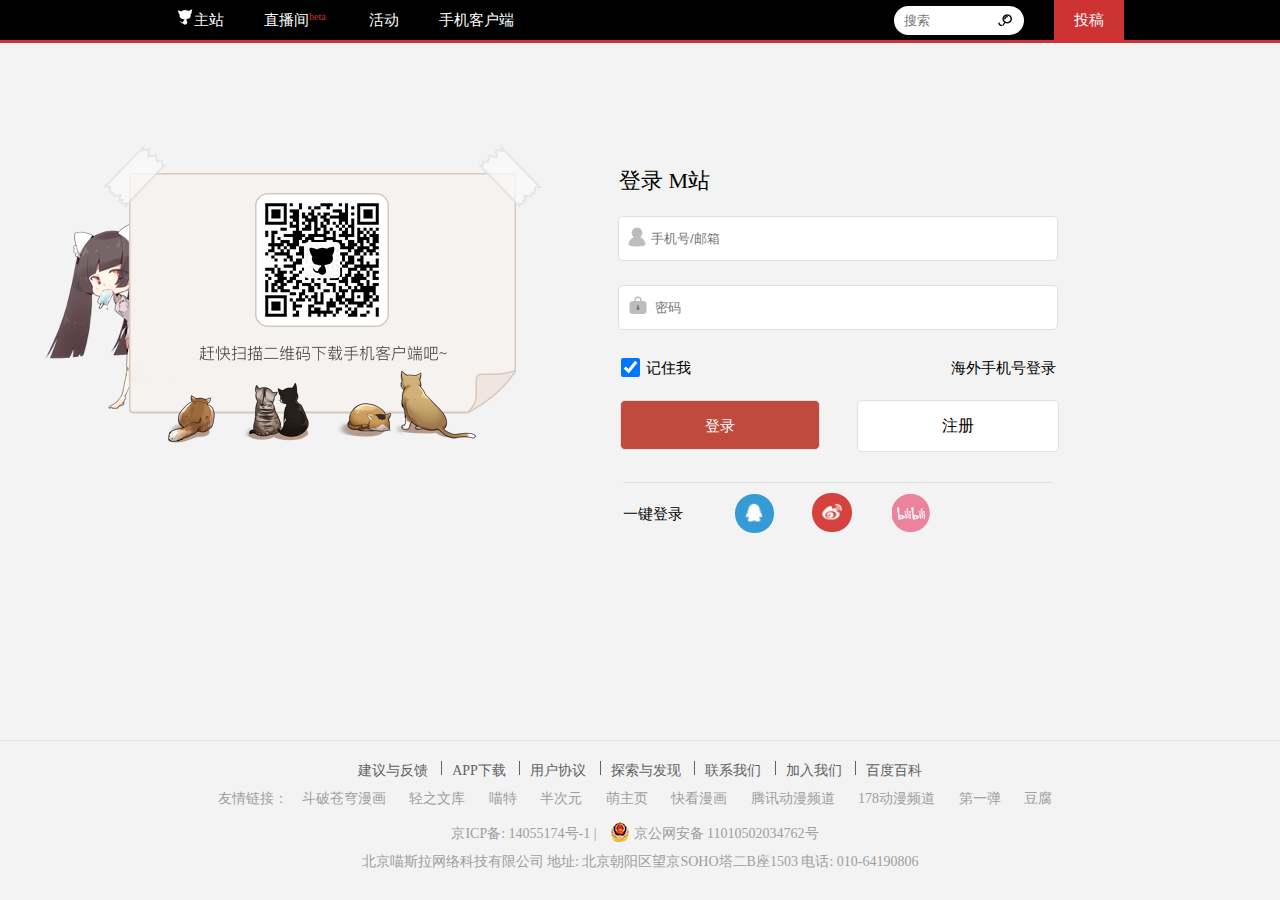
==== maoerLogin.html @ 19be35df "Add files via upload" ====
<!DOCTYPE html>
<html>
	<head>
		<meta charset="UTF-8">
		<meta name="viewport" content="width=device-width, initial-scale=1.0">
		<meta http-equiv="X-UA-Compatible" content="ie=edge">
		<title>maoer登录页</title>
		<link rel="stylesheet" href="css/maoerBases.css"/>
		<link rel="stylesheet" href="css/maoerHeader.css"/>
		<link rel="stylesheet" href="css/maoerFooter.css"/>
		<link rel="stylesheet" href="css/maoerlogin.css"/>
	</head>
	<body id="desktop">
		<div id="header">
        	<div id="header-content" >
            	<div class="nav">
               		<ul class="header-nav">
               			<li>
               				<div class="homepage-l">
                    			<a href="maoerMain.html">
                    				<div class="login-img"></div>主站	
                            	</a>     
              				</div>
               			</li>    
                    	<li>
                        	<a href="#">直播间<span class="beta">beta</span></a>  
                    	</li>
                    	<li>
                        	<a href="#">活动</a>
                    	</li>
                    	<li>
                       		 <a href="#">手机客户端</a>
                   		 </li>
                	</ul>
               	 	<ul class="header-opts">
                   		<li>
                        	<form action="">
                        		<input type="text" autocomplete="off" placeholder="搜索" style="outline: none;"/>
    							<button class="btn icon submit" type="submit" title="搜索"></button>
                       		 </form>
                   		</li>
                    	<li>
                       		 <a href="#" class="header-opts-right">投稿</a>
                  		</li>
                	</ul> 
            	</div>
        	</div>
    	</div>
 		<div id="login-content">
    		<div class="login-main-content">
    			<!--登录页二维码-->
    			<div class="main-content-left">
    				<img src="img/downloadapp.png"/>
    			</div>
    			<!--登录注册框-->
    			<div class="main-content-right log-pos">
    				<form action="">
						<span class="login-title typ-cnv">登录 M站</span>
						<input type="text" placeholder="手机号/邮箱"/>
						<i class="icon-phone icon-size ipos typ-cnv"></i>
						<input type="password" placeholder=" 密码"/>
						<i class="icon-pwd icon-size ipos typ-cnv"></i>
    					<div class="check-row">
    						<input type="checkbox" checked="checked" class="log-pos"/>
    						<span class="typ-cnv">记住我</span>
    						<a>海外手机号登录</a>
    					</div>
						<input type="button" value="登录" class="login-row-left">
    					<a href="maoerRegister.html" class="login-row-right typ-cnv">注册</a>
    					<div class="check-container">
							<span class="log-pos">一键登录</span>
							<a href="#">
								<img src="img/header/M站登录.png" alt="qq登录">
							</a>
							<a href="#">
								<img src="img/header/blog-icon.png" alt="微博登录">
							</a>
							<a href="#">
								<img src="img/header/bilibili-icon.png" alt="哔哩哔哩登录">
							</a>
						</div>
    				</form>
    			</div>
    		</div>
		</div>
    	<!--登录底部-->
    	<div id="footer">
	    	<p class="footer-row about-us">
	    		<a href="#">建议与反馈</a>
	    		<a href="#">APP下载</a>
	    		<a href="#">用户协议</a>
	    		<a href="#">探索与发现</a>
	    		<a href="#">联系我们</a>
	    		<a href="#">加入我们</a>
	    		<a href="#">百度百科</a>
	    	</p>
	    	<p class="footer-row links">
	    		友情链接：
	    		<a href="#">斗破苍穹漫画</a>
	    		<a href="#">轻之文库</a>
	    		<a href="#">喵特</a>
	    		<a href="#">半次元</a>
	    		<a href="#">萌主页</a>
	    		<a href="#">快看漫画</a>
	    		<a href="#">腾讯动漫频道</a>
	    		<a href="#">178动漫频道</a>
	    		<a href="#">第一弹</a>
	    		<a href="#">豆腐</a>
	    	</p>
	    	<p class="footer-row ">京ICP备: 14055174号-1 |
	    		<a href="#" class="baicon">
	    			<img src="img/beianicon.png" alt="京公网安备11010502034762号" />
	    			京公网安备 11010502034762号
	    		</a>
	    	</p>
    		<p class="footer-row">北京喵斯拉网络科技有限公司 地址: 北京朝阳区望京SOHO塔二B座1503 电话: 010-64190806</p>
    	</div>
	</body>
</html>
---- css/maoerBases.css ----
*{
    margin: 0;
    padding:0;
}
#desktop{
    width: 100%;
    background: #f3f3f3;
}
a{
	text-decoration: none;
}
li{
	list-style: none;
}
a:hover{
	color: #cd3333;
}
input{
	outline: none;
}
.ipos{
	position: relative;
}
.icon-size{
	width: 20px;
	height: 20px;
	background-image: url(../img/header/sprite-icons.a1a8f705.png);
}
.typ-cnv{
	display: inline-block;
}
---- css/maoerHeader.css ----
#header{
    height: 40px;
    background:black; 
    border-bottom: 3px solid #cd3333;
}
#header-content{
    margin: 0 auto;
    width:968px;
    height: 100%;
    overflow: hidden;
    text-align: center;
    line-height: 40px;
    position: relative;
}
.header-opts>li{
	float: right;
}
.header-opts-left{
	position: absolute;
	right: 70px;
	padding: 0 20px;
}
.header-opts-right{
	position: absolute;
	right: 0px;
	width: 70px;
	background: #cd3333;
}
.header-nav>li{
    float: left;
}
.beta{
	display: inline-block;
	position: absolute;
	top: -3px;
	font-size: 10px;
	color:#cd3333;
	height: 40px;
}
#header a{
    font-size: 15px;
    text-decoration: none;
    color:white;
}
#header a:hover{
	color:#cd3333;
}
#header .header-opts-right:hover{
	color: white;
	background: #ee2c2c;
}
.homepage>a{
	padding:1px 20px 0px 0px;
}
.header-nav>li:nth-child(2)>a{
	padding: 0px 40px 0px 20px;
}
.header-nav>li:nth-child(3)>a{
	padding: 0px 20px 0px;
}
.header-nav>li:last-child>a{
	padding: 0px 20px 0px;
}
.homepage>a::before{
	content: "";
	display: block;
	float: left;
	margin-top: 12px;
	margin-left: 15px;
	width: 18px;
	height: 17px;
	background-image: url(../img/header/sprite-icons.a1a8f705.png);
	background-position: -20px -522px;
}
.homepage-l{
	float: left;
	padding: 0 20px;
}
.login-img{
	display: inline-block;
	width: 18px;
	height: 17px;
	background-image: url(../img/header/sprite-icons.a1a8f705.png);
	background-position: -112px -498px;
}
.login-img:hover{
	background-image: url(../img/header/sprite-icons.a1a8f705.png);
	background-position: -20px -522px;
}
.header-opts form{
	position: relative;
	width: 130px;
	height: 40px;
	right: 100px;
}
.header-opts input{
	width: 86px;
	height: 29px;
	border-radius: 20px;
	padding: 0 34px 0 10px;
	border: none;
}
.header-opts .icon{
	top: 164px;
	right: 245px;
	border-top-right-radius: 20px;
    border-bottom-right-radius: 20px;
}
.header-opts .icon::before{
	content: "";
	display: block;
	position: absolute;
	top: 12px;
	right: 10px;
	width: 18px;
	height: 18px;
	background-image: url(../img/header/sprite-icons.a1a8f705.png);
	background-position: -536px -140px;
}
---- css/maoerFooter.css ----
#footer{
	width:100%;
	height: 127px;
	border-top: 1px solid #e0e0e0;
	margin-top: 50px;
	padding: 10px 0px;
	font-size: 14px;
}
#footer>p{
	display: block;
	margin: 10px 0px;
	text-align: center;
	color: #9e9e9e;
}
.about-us>a,.links>a{
	margin: 0px 10px;
}
.footer-row>a{
	color: #9e9e9e;
}
.about-us>a{
	color: #616161;
}
.about-us>a:first-child~a:before{
	content: "";
	position: relative;
	display: inline-block;
	height: 14px;
	border-right: 1px solid #616161;
	left: -10px;
}
.footer-row img{
	position: relative;
	bottom: -4px;
}
.baicon{
	margin: 0px 10px;
}
---- css/maoerlogin.css ----
#login-content{
	margin: 0;
}
.main-content-right input,.login-title{
	box-sizing: border-box;
}
.login-main-content{
	overflow: hidden;
}
.log-pos{
	position: relative;
}
.login-row-right{	
	text-align: center;
	line-height: 50px;
	width: 200px;
	height: 50px;
	border-radius: 5px;
}
.login-row-left,.login-row-left:hover{
	color: #fff;
}
.login-row-right,.login-row-right:hover{
	color: #000;
}
.login-main-content{
	margin: 0 auto;
	width: 1190px;
	margin-top: 100px;
}
.login-title{
	font: 22px "微软雅黑";
	padding:0 0 20px 14px;
}
.main-content-right{
	float: right;	
	height: 547px;
	right: 170px;
}
.main-content-right>form{
	width: 460px;
	height: 399px;
	margin-top: 23px;
}
.main-content-left{
	float: left;
	height: 300px;
	width: 497px;
}
.main-content-right input{
	width: 440px;
	height: 45px;
	padding: 5px 10px 5px 32px;
	margin-left: 13px;
	border-radius: 5px;
	border: 1px solid#e0e0e0;
}
.icon-size{
	top:-34px;
	left: 23px;
}
.icon-phone{
	background-position: -488px -366px;
}
.icon-pwd{
	background-position: -513px -133px;
}
.check-row{
	font: 15px "微软雅黑";
	overflow: hidden;
}
.check-row>input{
	width: 19px;
	height: 19px;
	margin: 0; 
	top: 4px;
	left: 16px;
}
.check-row>span{	
	margin-left: 18px;
	margin-right: 256px;
}
input.login-row-left{
	background-color: #c14a3f;
	margin: 22px 33px 0px 15px;
	padding: 0;
	text-align: center;
	line-height: 50px;
	width: 200px;
	height: 50px;
	border-radius: 5px;
	font-size: 15px;
}
.login-row-right{		
	background-color: #fff;	
	border: 1px solid#e0e0e0;
}
.check-container{		
	width: 430px;
	height: 88px;
	border-top: 1px solid #e0e0e0;
	margin: 30px 0px 0px 18px;
}
.check-container>span{
	font: 15px "微软雅黑";
	margin-right: 30px;
	top:-14px;
}
.check-container>a>img{
	margin: 10px 17px 0 17px;
}
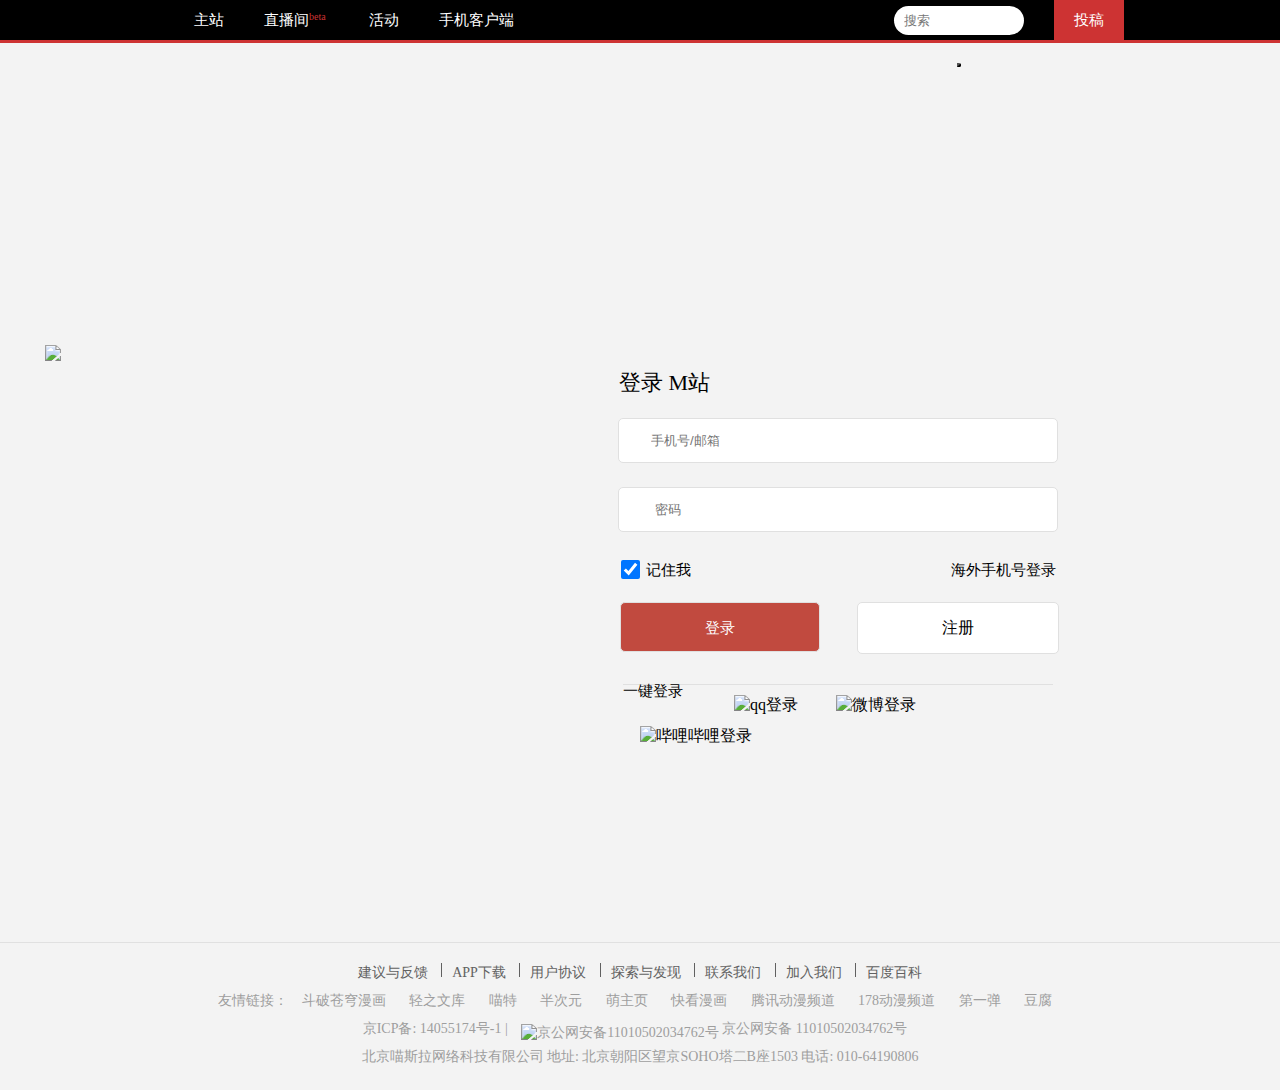
==== commit f0799065: "Add files via upload" ====
--- a/maoerLogin.html
+++ b/maoerLogin.html
@@ -50,7 +50,7 @@
     		<div class="login-main-content">
     			<!--登录页二维码-->
     			<div class="main-content-left">
-    				<img src="img/downloadapp.png"/>
+    				<img src="img/login/downloadapp.png"/>
     			</div>
     			<!--登录注册框-->
     			<div class="main-content-right log-pos">
@@ -70,13 +70,13 @@
     					<div class="check-container">
 							<span class="log-pos">一键登录</span>
 							<a href="#">
-								<img src="img/header/M站登录.png" alt="qq登录">
+								<img src="img/login/M站登录.png" alt="qq登录">
 							</a>
 							<a href="#">
-								<img src="img/header/blog-icon.png" alt="微博登录">
+								<img src="img/login/blog-icon.png" alt="微博登录">
 							</a>
 							<a href="#">
-								<img src="img/header/bilibili-icon.png" alt="哔哩哔哩登录">
+								<img src="img/login/bilibili-icon.png" alt="哔哩哔哩登录">
 							</a>
 						</div>
     				</form>
--- a/css/maoerBases.css
+++ b/css/maoerBases.css
@@ -3,11 +3,13 @@
     padding:0;
 }
 #desktop{
-    width: 100%;
+	min-width: 990px;
+	width:100%;
     background: #f3f3f3;
 }
 a{
 	text-decoration: none;
+	color: black;
 }
 li{
 	list-style: none;
@@ -28,4 +30,16 @@
 }
 .typ-cnv{
 	display: inline-block;
+}
+.show-icon{
+	display: block;
+	width: 25px;
+	height: 25px;
+	margin-right: 10px;
+	background-image: url(../img/body/catalog_icons.png);
+}
+.icon-common::before{
+	display: inline-block;
+	content: "";	
+	background-image: url(../img/header/sprite-icons.a1a8f705.png);
 }--- a/css/maoerHeader.css
+++ b/css/maoerHeader.css
@@ -1,16 +1,19 @@
 #header{
+    height: 245px;
+    margin: 0 auto;
+}
+.nav{
+	margin: 0 auto;
+    width:968px;
     height: 40px;
-    background:black; 
-    border-bottom: 3px solid #cd3333;
-}
-#header-content{
-    margin: 0 auto;
-    width:968px;
-    height: 100%;
-    overflow: hidden;
     text-align: center;
     line-height: 40px;
     position: relative;
+}
+#header-content{
+    background:black; 
+	border-bottom: 3px solid #cd3333;
+
 }
 .header-opts>li{
 	float: right;
@@ -106,14 +109,149 @@
 	border-top-right-radius: 20px;
     border-bottom-right-radius: 20px;
 }
-.header-opts .icon::before{
-	content: "";
-	display: block;
+.header-opts .icon::before{	
 	position: absolute;
 	top: 12px;
 	right: 10px;
 	width: 18px;
+	height: 18px;	
+	background-position: -536px -140px;
+}
+#header-nav{
+	width: 100%;
+	height: 165px;
+	margin: 0 auto;
+}
+.nav-top{
+	width: 100%;
+	height: 100%;
+	
+}
+#header-content .nav>form{
+	position: absolute;
+	width: 220px;
+	height: 40.5px;
+	top: 150px;
+	right: 0;
+	z-index: 999;
+}
+#header-content .nav>form>input{
+	width: 172px;
+	height: 25px;
+	border-radius: 20px;
+	opacity: 0.9;
+	padding: 0px 34px 0px 10px;
+}
+.nav-top>.top-pic{
+	position:relative;
+    width: 100%;
+	background: url(../img/header/soundback.86e25ebd.png);
+	transform: matrix(1,0,0,1,0,0);
+    height: 165px;
+    left: 0;
+    right: 0;
+    background-position: top;
+    background-repeat: no-repeat;
+}
+#header-content>.nav>form>.icon{
+	top: 164px;
+	right: 245px;
+	border-top-right-radius: 20px;
+    border-bottom-right-radius: 20px;
+}
+#header-content>div.nav>form>.icon::before{
+	position: absolute;
+	top: 13px;
+	right: 10px;
+	width: 18px;
 	height: 18px;
-	background-image: url(../img/header/sprite-icons.a1a8f705.png);
 	background-position: -536px -140px;
 }
+.nav-main{
+	width: 100%;
+	height: 36px;
+	background-color: #fff;
+	line-height: 36px;		
+	box-shadow:0 0 2px #666;
+	text-align:center;
+	position: relative;
+}
+.nav-topcatalog{
+	width: 100%;
+	position: absolute;
+	left: 0;
+	top: 0;
+	transform: matrix(1,0,0,1,0,0);
+	background-position: top;
+}
+.nav-main .topcatalog{	
+	display: inline-block;
+	padding: 0 10px 0 10px;
+}
+#header-nav .nav-main a{
+	font-size: 15px;
+	color: #000;
+}
+.topcatalog-broadcast-img{
+	width: 96px;
+	height: 18px;
+	margin: -2px;
+	background: url(../img/header/sprite-icons.a1a8f705.png) -267px -204px;
+}
+.topcatalog-lives-img{
+	display: inline-block;
+	width: 51px;
+	height: 13px;
+	background: url(../img/header/sprite-icons.a1a8f705.png) -316px -222px;
+}
+.topcatalog-radio-img{
+	display: inline-block;
+	width: 22px;
+	height: 20px;
+	margin: 0 2px -4px 2px;
+	background: url(../img/header/sprite-icons.a1a8f705.png) -286px -475px;
+}
+.nav-main .topcatalog-broadcast-img:hover{
+	background: url(../img/header/sprite-icons.a1a8f705.png) -88px -240px;
+}
+.nav-main .topcatalog-lives-img:hover{
+	background: url(../img/header/sprite-icons.a1a8f705.png) -265px -222px;
+}
+.topcatalog-radio-img:hover{
+	background: url(../img/header/sprite-icons.a1a8f705.png) -312px -475px;
+}
+#header-nav div.nav-main a:hover{
+	color: #cd3333;
+}
+#header-nav .subnav{
+	background:white;
+	width: 128px;
+	position: absolute;
+	display: none;
+	box-shadow:  0 2px 5px white;
+	font-size: 12px;
+	text-align: left;
+	box-sizing: border-box;
+	cursor: pointer;
+	border: 1px solid  #f3f3f3;
+}
+#header-nav .subnav .subitem-left{
+	float: left;
+	width: 4px;
+	height: 4px;
+	background: #333;
+	border-radius: 100%;
+	position: relative;
+	left: -10px;
+	top: 15px;
+}
+.clear{
+	clear: both;
+}
+#header-nav .subnav>a>div:last-child{
+	padding-left: 20px;
+}
+#header-nav .subnav>a>div:last-child:hover{
+	background: #f3f3f3;
+	padding-left: 30px;
+}
